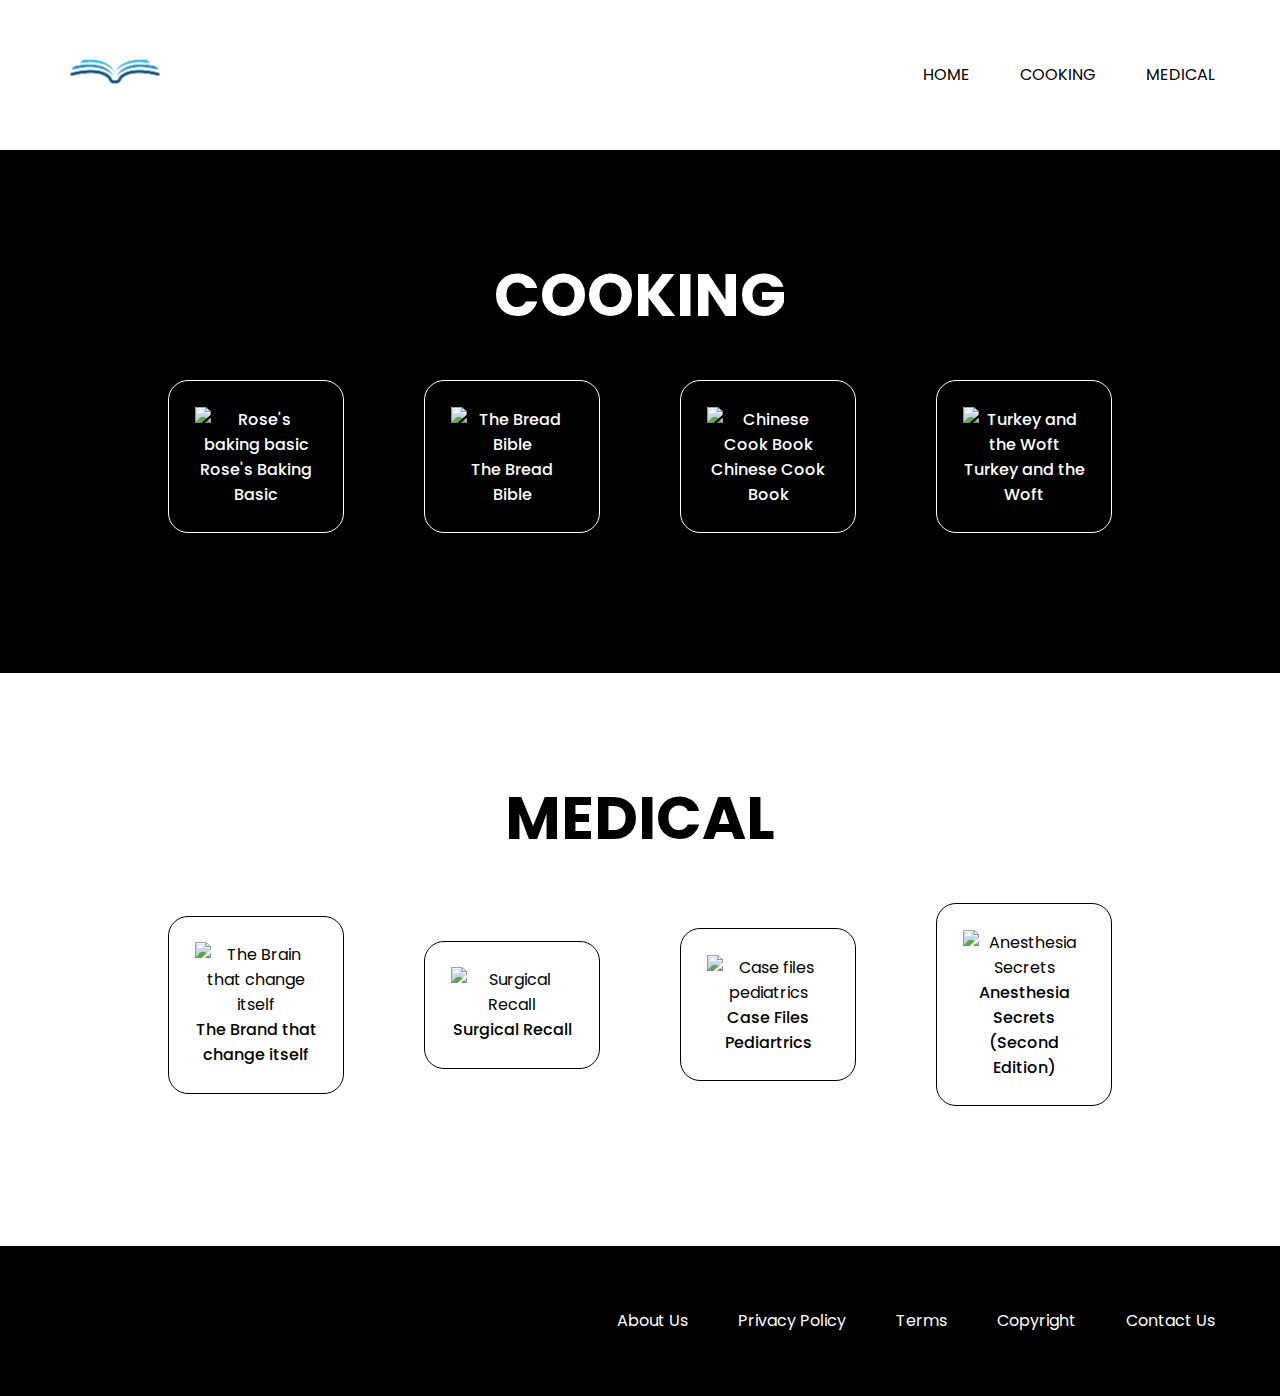
==== index.html @ 02b46915 "Finish Home and Category" ====
<!DOCTYPE html>
<html lang="en">
<head>
    <meta charset="UTF-8">
    <meta http-equiv="X-UA-Compatible" content="IE=edge">
    <meta name="viewport" content="width=device-width, initial-scale=1.0">
    <title>BookStore</title>
    <link rel="preconnect" href="https://fonts.googleapis.com">
    <link rel="preconnect" href="https://fonts.gstatic.com" crossorigin>
    <link href="https://fonts.googleapis.com/css2?family=Poppins:wght@100;300;400;500;700&display=swap" rel="stylesheet">
    <link rel="stylesheet" href="style.css">
</head>
<body>
    <header>
        <div class="logo">
            <a href="/"><img src="./img/logo.jpg" alt="logo"></a>
        </div>
        <nav>
            <ul>
                <li><a href="index.html">HOME</a></li>
                <li><a href="category.html">COOKING</a></li>
                <li><a href="/">MEDICAL</a></li>
            </ul>
        </nav>
    </header>

    <main>
        <section class="cooking_book">
            <a href="/category.html"><h2>COOKING</h2></a>
            <div class="container">
                <div class="cooking_book-list">
                    <div class="cooking_book-info">
                        <a href="/">
                            <img src="https://img.thriftbooks.com/api/images/i/m/80E998CE36C2BFFFB6561525A735712C0BBE7E6D.jpg" alt="Rose's baking basic">
                        </a>
                        <a href="/">
                            <span>Rose's Baking Basic</span>
                        </a>
                    </div>
                    <div class="cooking_book-info">
                        <a href="/">
                            <img src="https://img.thriftbooks.com/api/images/m/a87e379b7b70860b0bac9c368946f9419a9008dd.jpg" alt="The Bread Bible">
                        </a>
                        <a href="/">
                            <span>The Bread Bible</span>
                        </a>
                    </div>
                    <div class="cooking_book-info">
                        <a href="/">
                            <img src="https://img.thriftbooks.com/api/images/m/932c4e166486d345e6a273b4e6665a46204706d8.jpg" alt="Chinese Cook Book">
                        </a>
                        <a href="/">
                            <span>Chinese Cook Book</span>
                        </a>
                    </div>
                    <div class="cooking_book-info">
                        <a href="/">
                            <img src="https://img.thriftbooks.com/api/images/i/m/4F14CECB62E06D5664AC52255D144D4F131CD694.jpg" alt="Turkey and the Woft">
                        </a>
                        <a href="/">
                            <span>Turkey and the Woft</span>
                        </a>
                    </div>
                </div>
            </div>
        </section>

        <section class="medical_book">
            <a href="/"><h2>MEDICAL</h2></a>
            <div class="container">
                <div class="medical_book-list">
                    <div class="medical_book-info">
                        <a href="/">
                            <img src="https://img.thriftbooks.com/api/images/m/f3542d814f0557dc5b67a58682815713635406d2.jpg" alt="The Brain that change itself">
                        </a>
                        <a href="#">
                            <span>The Brand that change itself</span>
                        </a>
                    </div>
                    <div class="medical_book-info">
                        <a href="#">
                            <img src="https://img.thriftbooks.com/api/images/m/9f1c00dc2f6ad2537ab37c69064f6331aeaf74f0.jpg" alt="Surgical Recall">
                        </a>
                        <a href="#">
                            <span>Surgical Recall</span>
                        </a>
                    </div>
                    <div class="medical_book-info">
                        <a href="#">
                            <img src="https://img.thriftbooks.com/api/images/m/0d1c62d1e90516838a05085d3656bfd70bd7d51b.jpg" alt="Case files pediatrics">
                        </a>
                        <a href="#">
                            <span>Case Files Pediartrics</span>
                        </a>
                    </div>
                    <div class="medical_book-info">
                        <a href="#">
                            <img src="https://img.thriftbooks.com/api/images/m/5d36953fac202cbb1b0946b50103533abbc22cc4.jpg" alt="Anesthesia Secrets">
                        </a>
                        <a href="#">
                            <span>Anesthesia Secrets (Second Edition)</span>
                        </a>
                    </div>
                </div>
            </div>
        </section>
    </main>

    <footer>
        <nav>
            <ul>
                <li><a href="#">About Us</a></li>
                <li><a href="#">Privacy Policy</a></li>
                <li><a href="#">Terms</a></li>
                <li><a href="#">Copyright</a></li>
                <li><a href="/">Contact Us</a></li>
            </ul>
        </nav>
    </footer>
</body>
</html>
---- style.css ----
*{
    margin: 0;
    padding: 0;
    box-sizing: border-box;
    font-family: 'Poppins', sans-serif;
}

.container{
    display: flex;
    width: 80%;
    align-items: center;
    margin: auto

}

section{
    padding: 100px 0;
}

/*Header*/
header{
    height: 150px;
    display: flex;
    align-items: center;
    justify-content: space-between;
}

nav{
    margin: 20px 40px;
}

ul{
    display: flex;
    list-style: none;
}

ul li{
    padding: 0 25px;
}

.logo img{
    width: 150px;
    margin: 20px 40px;
}


ul li a{
    text-decoration: none;
    color: black;
    display: inline-block
}

header li a::after{
    content: "";
    display: block;
    background: black;
    width: 0;
    height: 2px;

}

ul li a:hover::after{
    width: 100%;
}

.cooking_book, .cooking_asia, .cooking_culinary{
    background: black;
}

.cooking_book h2, .cooking_asia h2, .cooking_culinary h2{
    text-align: center;
    font-size: 60px;
    color: #ffffff;
}

.cooking_book a, .cooking_asia a, .cooking_culinary a{
    text-decoration: none;
}

.cooking_book-list, .medical_book-list, .cooking_asia-list, .cooking_baking-list, .cooking_culinary-list{
    display: flex;
    align-items: center;
}

.cooking_book-info, .cooking_asia-info, .cooking_culinary-info{
    flex-basis: 20%;
    padding: 1.6rem;
    border: 1px solid #ffffff;
    border-radius: 20px;
    margin: 40px;
    align-items: center;
    text-align: center;
    display: flex;
    flex-direction: column;
}

.cooking_book-info a, .cooking_asia-info a, .cooking_culinary-info a{
    text-align: center;
    text-decoration: none;
    color: #ffffff;
    font-weight: 500;
}

.cooking_book-info a span, .medical_book-info a span, .cooking_asia-info a span, .cooking_baking-info a span, .cooking_culinary-info a span{
    margin-top: 20px;
}

.cooking_book-info a img, .medical_book-info a img, .cooking_asia-info a img, .cooking_baking-info a img, .cooking_culinary-info a img{
    width: 100%;
    height: auto;
}

.medical_book, .cooking_baking{
    background: #ffffff;
}


.medical_book h2, .cooking_baking h2{
    text-align: center;
    font-size: 60px;
    color: black;
}

.medical_book-info, .cooking_baking-info{
    flex-basis: 20%;
    padding: 1.6rem;
    border: 1px solid black;
    border-radius: 20px;
    margin: 40px;
    align-items: center;
    text-align: center;
    display: flex;
    flex-direction: column;
    max-height: 80%;
}

.medical_book-info a, .cooking_baking-info a{
    text-align: center;
    text-decoration: none;
    color: black;
}

.medical_book-info a span, .cooking_baking-info a span{
    font-weight: 500;
}

.medical_book a, .cooking_baking a{
    text-decoration: none;
}


footer{
    height: 150px;
    display: flex;
    align-items: center;
    justify-content: space-between;
    background-color: black;  
    display: flex;
    justify-content: flex-end;
}



footer ul li a{
    color: #ffffff;
}

footer li a::after{
    content: "";
    display: block;
    background: #ffffff;
    width: 0;
    height: 2px;
}

/* Category page */
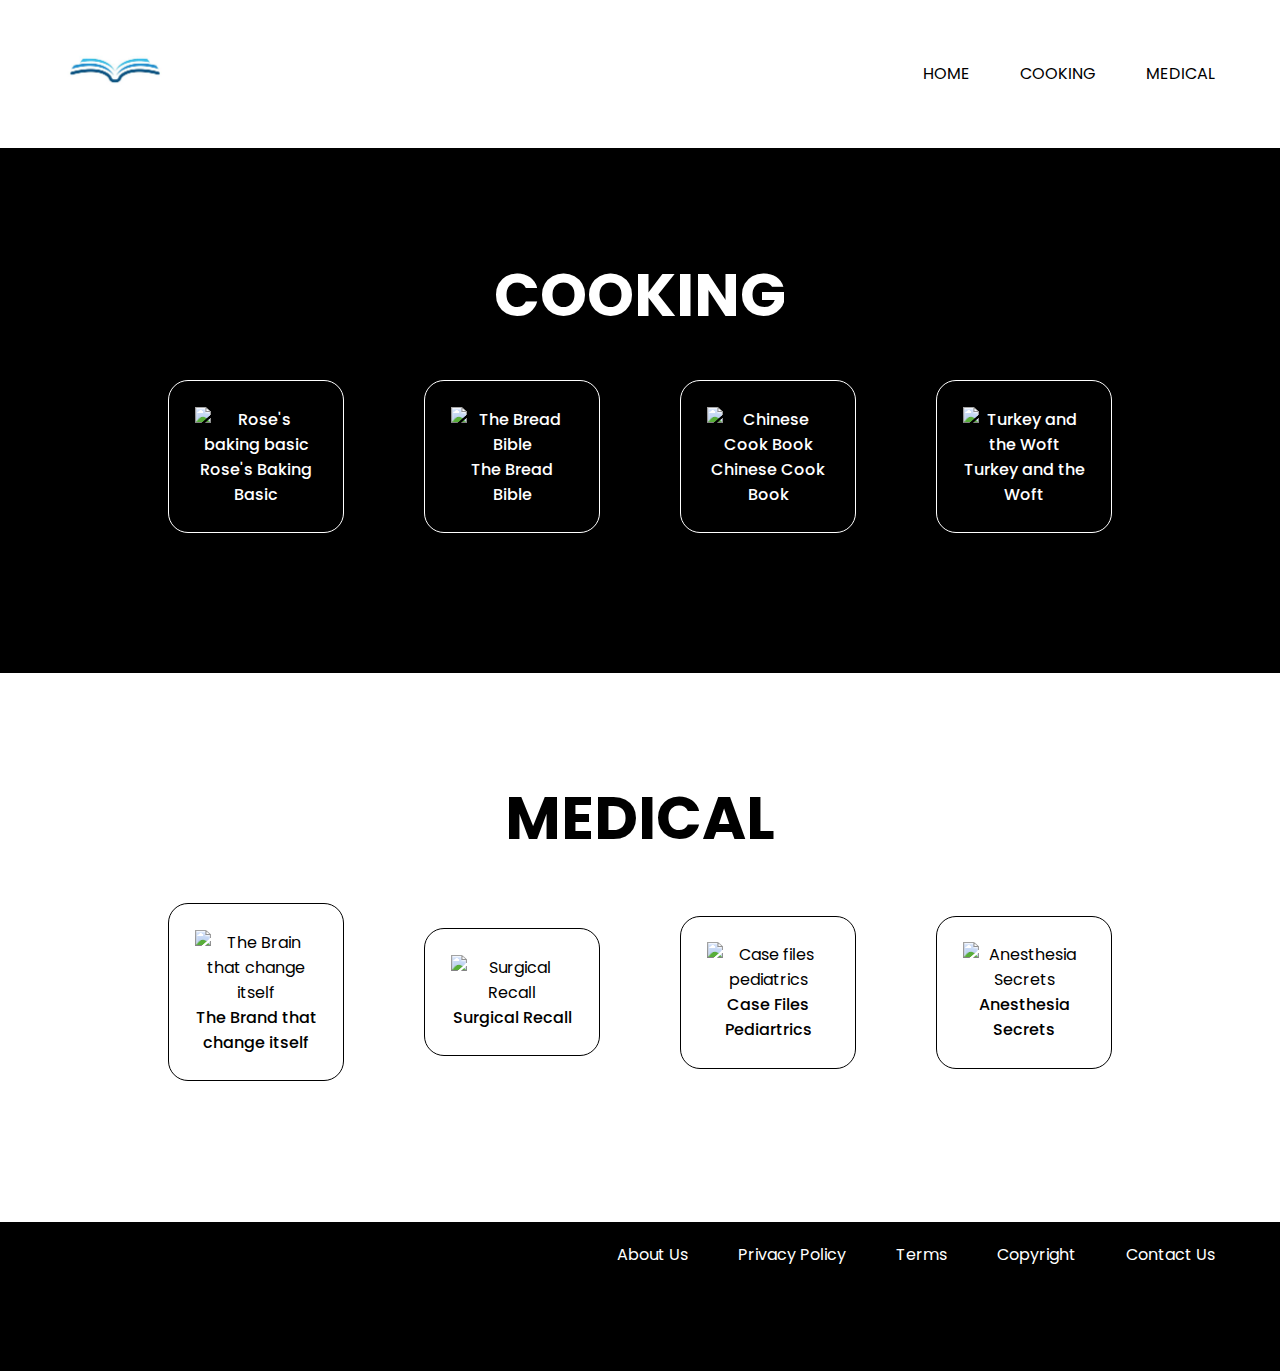
==== commit b9708293: "Finish responsive" ====
--- a/index.html
+++ b/index.html
@@ -27,8 +27,7 @@
     <main>
         <section class="cooking_book">
             <a href="/category.html"><h2>COOKING</h2></a>
-            <div class="container">
-                <div class="cooking_book-list">
+                <div class="cooking_book-list container">
                     <div class="cooking_book-info">
                         <a href="/">
                             <img src="https://img.thriftbooks.com/api/images/i/m/80E998CE36C2BFFFB6561525A735712C0BBE7E6D.jpg" alt="Rose's baking basic">
@@ -62,13 +61,11 @@
                         </a>
                     </div>
                 </div>
-            </div>
         </section>
 
         <section class="medical_book">
             <a href="/"><h2>MEDICAL</h2></a>
-            <div class="container">
-                <div class="medical_book-list">
+                <div class="medical_book-list container">
                     <div class="medical_book-info">
                         <a href="/">
                             <img src="https://img.thriftbooks.com/api/images/m/f3542d814f0557dc5b67a58682815713635406d2.jpg" alt="The Brain that change itself">
@@ -98,7 +95,7 @@
                             <img src="https://img.thriftbooks.com/api/images/m/5d36953fac202cbb1b0946b50103533abbc22cc4.jpg" alt="Anesthesia Secrets">
                         </a>
                         <a href="#">
-                            <span>Anesthesia Secrets (Second Edition)</span>
+                            <span>Anesthesia Secrets</span>
                         </a>
                     </div>
                 </div>
--- a/style.css
+++ b/style.css
@@ -23,6 +23,7 @@
     display: flex;
     align-items: center;
     justify-content: space-between;
+    border-bottom: 2px solid black;
 }
 
 nav{
@@ -150,27 +151,230 @@
 
 
 footer{
+    display: flex;
+    justify-content: flex-end;
+    background: black;
     height: 150px;
-    display: flex;
-    align-items: center;
-    justify-content: space-between;
-    background-color: black;  
-    display: flex;
-    justify-content: flex-end;
-}
-
-
-
-footer ul li a{
-    color: #ffffff;
-}
+    border-top: 1px solid #ffffff;
+}
+
+footer nav ul li a{
+    color: #ffffff;
+    align-items: center;
+}
+
 
 footer li a::after{
     content: "";
     display: block;
     background: #ffffff;
+    color: black;
     width: 0;
     height: 2px;
 }
 
-/* Category page */+/* Contact Page */
+.contact_form .container{
+    justify-content: center;
+}
+
+.contact_form form{
+    width: 100%;
+    display: flex; 
+    align-items: center;
+    justify-content: space-around;
+    flex-direction: column;
+}
+
+.form_row{
+    display: flex;
+    padding: 10px 0;
+    margin: 10px 0;
+    width: 80%;
+    justify-content: space-between;
+}
+
+
+.form-field input{
+    padding: 5px 0;
+}
+
+.form-field input::placeholder{
+    padding-left: 5px;
+}
+
+.btn{
+    display: flex;
+    justify-content: center;
+    width: 100%;
+}
+
+.btn input{
+    padding: 10px 20px;
+    border-radius: 10px;
+    outline: none;
+    color: black;
+    background: #ffffff;
+    margin-right: 20px;
+
+}
+
+.btn input:hover{
+    color: white;
+    background: black;
+}
+
+/*Book*/
+
+.contact_form .container h1{
+    font-size: 60px;
+    margin-bottom: 40px;
+}
+
+.contact_form .container label{
+    font-weight: 600;
+
+}
+
+.container_left, .container_middle, .container_right{
+    flex-basis: 30%;
+    padding: 16px;
+    display: inline-flex;
+    justify-content: center;
+    align-items: center;
+}
+
+.container_middle img{
+    width: 33%;
+    height: auto;
+    padding: 5px;
+}
+
+.container_middle{
+    display: flex;
+    flex-direction: column;
+}
+
+
+.container_left img{
+    width: 100%;
+    height: auto;
+}
+
+.container_right{
+    display: flex;
+    justify-content: center;
+    align-items: center;
+    flex-direction: column;
+}
+
+.container_right h2{
+    font-size: 60px;
+    margin-bottom: 40px;
+}
+
+.container_right button{
+    padding: 10px 20px;
+    border-radius: 10px;
+    outline: none;
+    background-color: orange;
+    color: #ffffff;
+    border: 1px solid orange;
+}
+
+.book_breadcrumb{
+    text-align: center;
+    margin: 40px 0;
+    align-items: center;
+   
+}
+
+.book_breadcrumb a{
+    text-decoration: none;
+    font-weight: 400;
+    margin: 0 10px;
+    color: black;
+}
+
+.book_desc{
+    background: black;
+}
+
+.book_desc .container{
+    display: flex;
+    flex-direction: column;
+}
+
+.book_desc h2{
+    margin: 40px 100px;
+    color: #ffffff;
+}
+
+.book_more-desc p{
+    line-height: 40px;
+    margin: 20px 0;
+    color: #ffffff;
+}
+
+.book_breadcrumb a:hover{
+    font-weight: 600;
+}
+
+.container_right button:hover{
+    background-color: #ffffff;
+    border: 1px solid orange;
+    color: orange;
+    font-weight: 600;
+    cursor: pointer;
+}
+
+@media screen and (max-width: 768px) {
+   header{
+    flex-direction: column;
+   }
+
+   nav{
+    width: 100%;
+    text-align: center;
+    border-top: 2px solid black;
+   }
+
+   nav ul{
+    background: white;
+    color: white;
+    display: block;
+   }
+
+   .logo img{
+    width: 100px;
+    margin: 20px 40px;
+   }
+
+    header nav ul li:hover{
+    background: rgba(0,0,0,0.3);
+   }
+
+   .container{
+        flex-direction: column;
+   }
+
+   footer{
+    flex-direction: column;
+
+   }
+
+   footer ul li{
+    background: black;
+    width: 100%;
+   }
+
+   .contact_form .container h1{
+    font-size: 40px;
+   }
+
+   .form_row{
+    flex-direction: column;
+    align-items: center;
+   }
+}
+
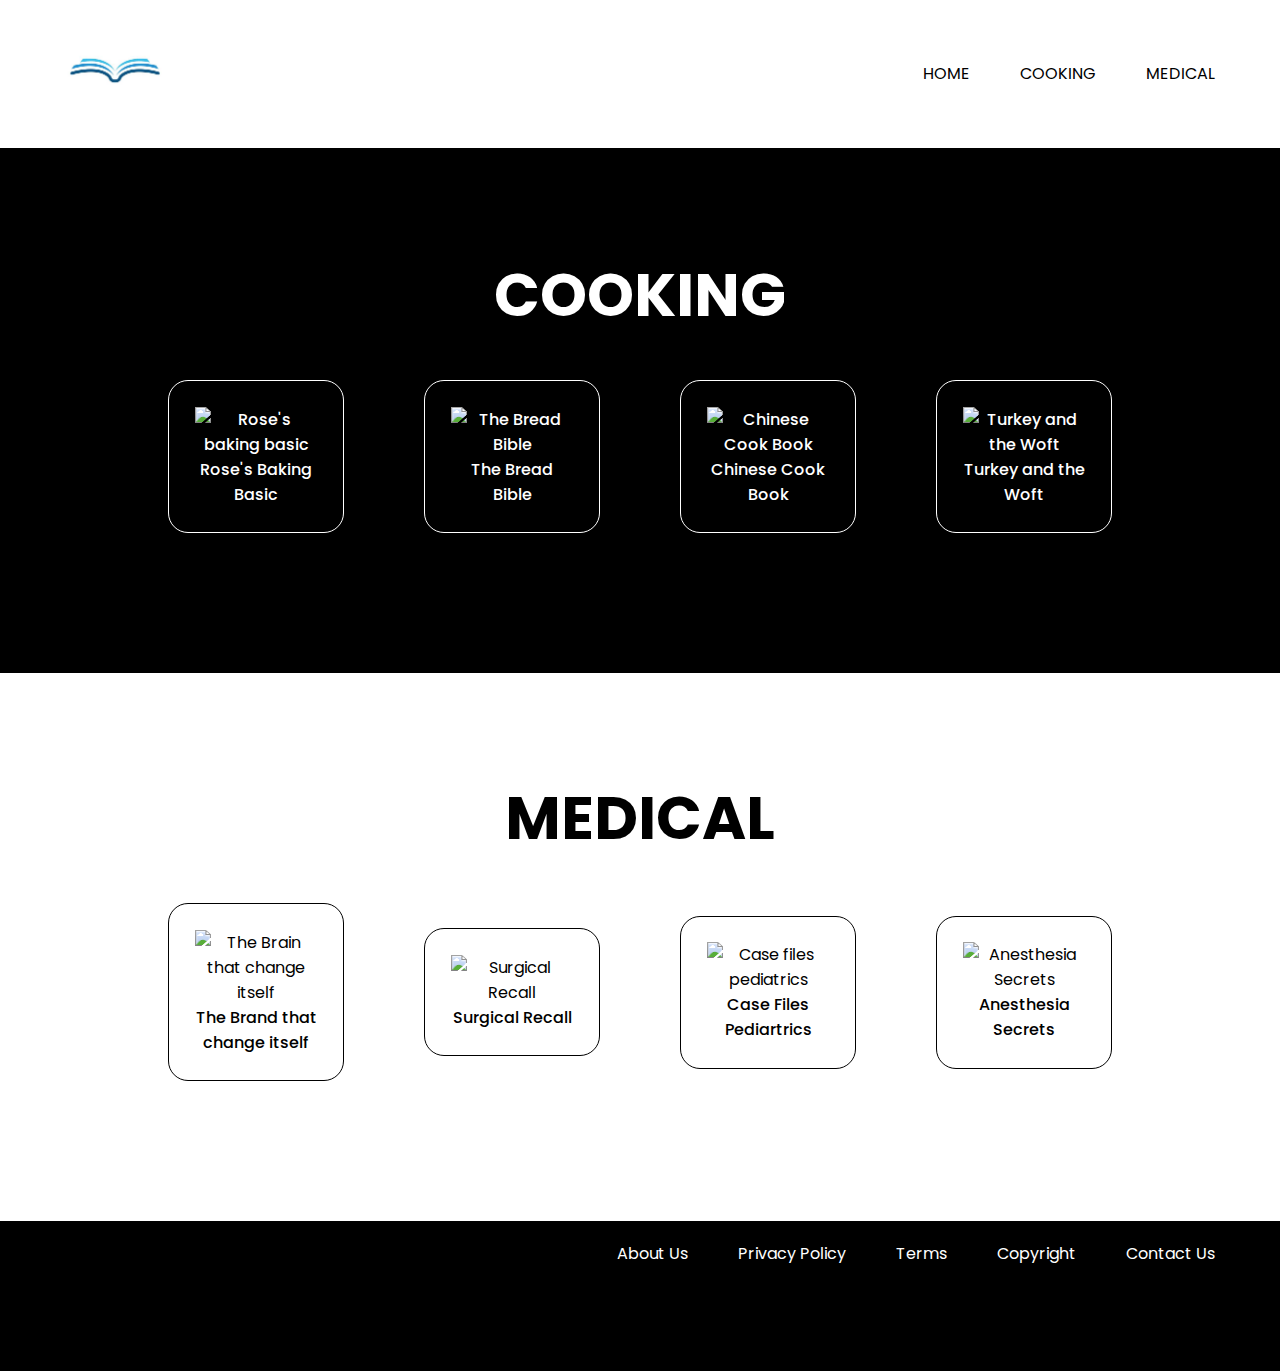
==== commit 98ce7f04: "Fixed" ====
--- a/index.html
+++ b/index.html
@@ -17,9 +17,9 @@
         </div>
         <nav>
             <ul>
-                <li><a href="index.html">HOME</a></li>
-                <li><a href="category.html">COOKING</a></li>
-                <li><a href="/">MEDICAL</a></li>
+                <li><a href="/Assignment1_NguyenThanhSang/index.html">HOME</a></li>
+                <li><a href="/Assignment1_NguyenThanhSang/category.html">COOKING</a></li>
+                <li><a href="/Assignment1_NguyenThanhSang/medical.html">MEDICAL</a></li>
             </ul>
         </nav>
     </header>
--- a/style.css
+++ b/style.css
@@ -35,7 +35,11 @@
     list-style: none;
 }
 
-ul li{
+header nav ul li{
+    padding: 0 25px;
+}
+
+footer nav ul li{
     padding: 0 25px;
 }
 
@@ -150,18 +154,7 @@
 }
 
 
-footer{
-    display: flex;
-    justify-content: flex-end;
-    background: black;
-    height: 150px;
-    border-top: 1px solid #ffffff;
-}
-
-footer nav ul li a{
-    color: #ffffff;
-    align-items: center;
-}
+
 
 
 footer li a::after{
@@ -328,7 +321,19 @@
     cursor: pointer;
 }
 
-@media screen and (max-width: 768px) {
+footer{
+    background: black;
+    height: 150px;
+    width: 100%;
+    display: flex;
+    justify-content: flex-end;
+}
+
+footer nav ul li a{
+    color: white;
+}
+
+@media screen and (max-width: 960px) {
    header{
     flex-direction: column;
    }
@@ -339,7 +344,7 @@
     border-top: 2px solid black;
    }
 
-   nav ul{
+   header nav ul{
     background: white;
     color: white;
     display: block;
@@ -358,15 +363,6 @@
         flex-direction: column;
    }
 
-   footer{
-    flex-direction: column;
-
-   }
-
-   footer ul li{
-    background: black;
-    width: 100%;
-   }
 
    .contact_form .container h1{
     font-size: 40px;
@@ -376,5 +372,13 @@
     flex-direction: column;
     align-items: center;
    }
-}
-
+
+   footer{
+       flex-direction: column;
+   }
+
+   footer nav ul{
+    color: white;
+    display: block;
+   }
+}